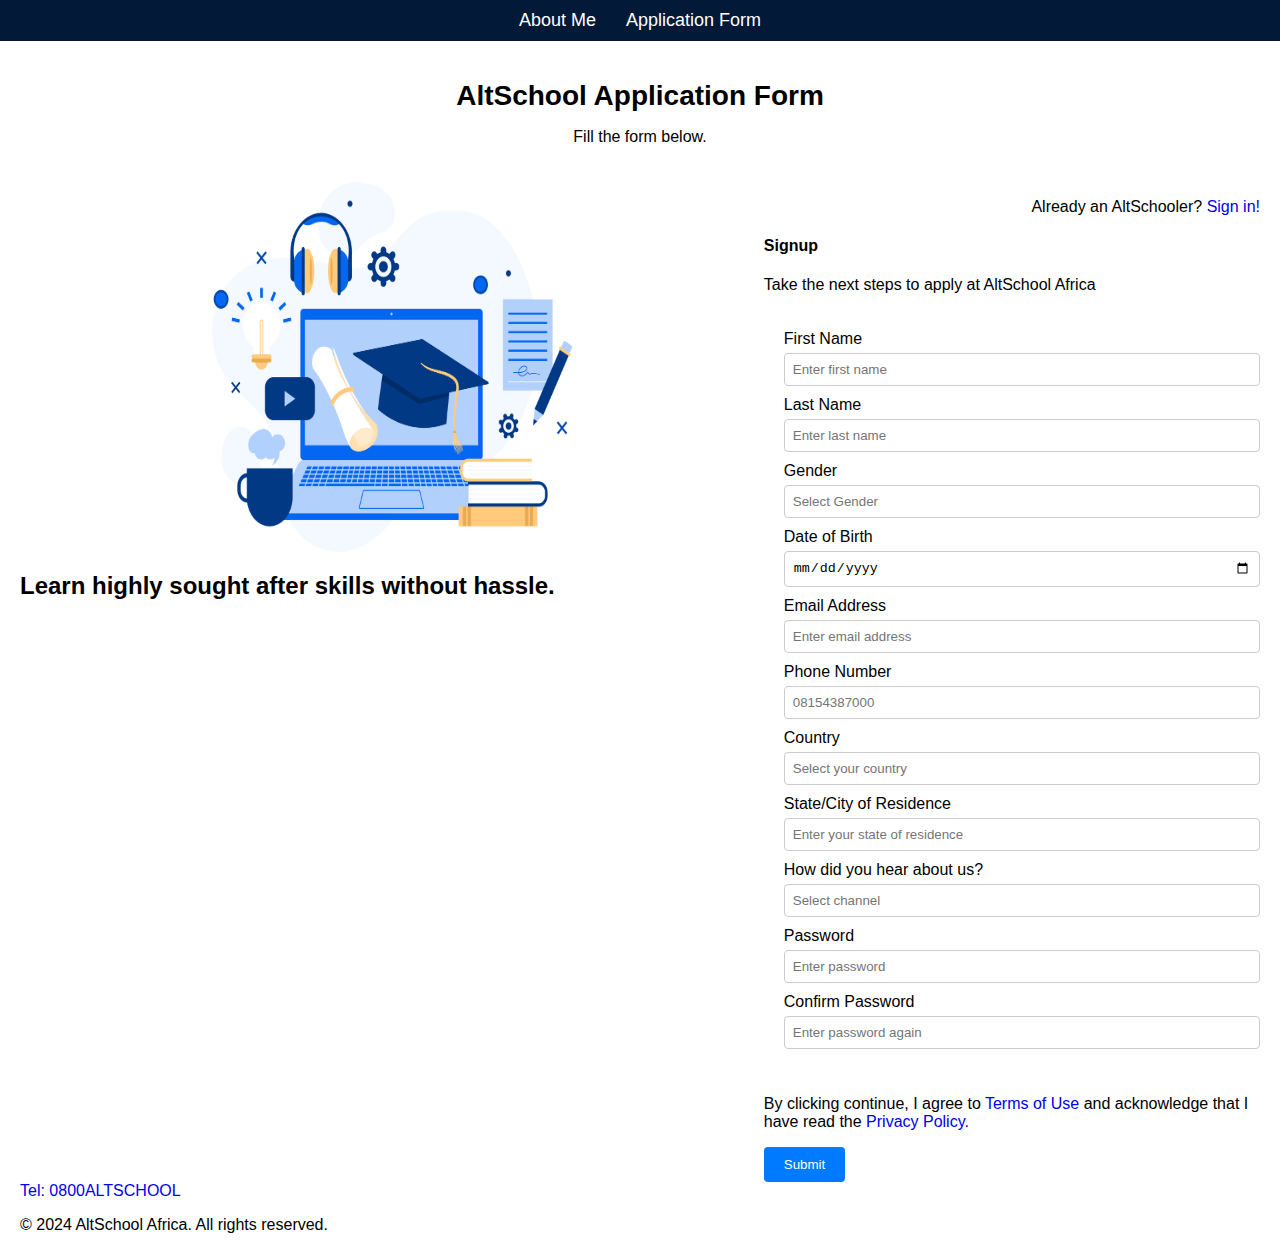
==== form.html @ ae06d079 "NEW: new files" ====
<!DOCTYPE html>
<html lang="en">

<head>
    <meta charset="UTF-8">
    <meta name="viewport" content="width=device-width, initial-scale=1.0">
    <link rel="stylesheet" href="form.css">
    <title>Application Form - ALT SCHOOL</title>
</head>

<body>

    <nav>
        <ul>
            <li><a href="index.html">About Me</a></li>
            <li><a href="form.html">Application Form</a></li>
        </ul>
    </nav>

    <header>
        <h1>AltSchool Application Form</h1>
        <p>Fill the form below.</p>
    </header>



    <div class="container">
        <div class="image-section">
            <img src="/Assets/Altschool registration logo.png" alt="Image Description" class="centered-image" width="360" height="370">
            <h2>
                Learn highly sought after skills without hassle.
              </h2>
        </div>

        <section class="right-hand">
            <div style="text-align: right; margin-right: 20px;">
                <p>Already an AltSchooler? <a href="#">Sign in!</a></p>
            </div>
           <span>
            <h4>Signup</h4>
            <p>Take the next steps to apply at AltSchool Africa</p>
           </span>
            <div class="form-section">
                <form action="/submit_application" method="post">
                    <label for="firstname">First Name</label>
                    <input type="text" id="firstname" placeholder="Enter first name" required>

                    <label for="lastname">Last Name</label>
                    <input type="text" id="lastname" placeholder="Enter last name" required> 

                    <label for="gender">Gender</label>
                    <input type="search" name="gender" id="gender" placeholder="Select Gender" list="genders" required>
                    <datalist id="genders">
                        <option value="Male">
                        <option value="Female">
                    </datalist>

                    <label for="dob">Date of Birth</label>
                    <input type="date" name="dateofbirth" id="dob" required> 

                    <label for="email">Email Address</label>
                    <input type="email" name="email" id="email" placeholder="Enter email address" required>

                    <label for="phone">Phone Number</label>
                    <input type="number" name="phone" id="phone" placeholder="08154387000" required>

                    <label for="country">Country</label>
                    <input type="search" name="country" id="country" placeholder="Select your country" list="countries"
                        required>
                    <datalist id="countries">
                        <option value="Alfganister">
                        <option value="Albania">
                        <option value="Algeria">
                        <option value="Andorra">
                        <option value="Angola">
                        <option value="Antigua">
                        <option value="Argentina">
                        <option value="Armenia">
                        <option value="Austria">
                        <option value="Azerbaijan">
                        <option value="Bahamas">
                        <option value="Bahrain">
                        <option value="Bangladesh">
                        <option value="Barbados">
                        <option value="Belgium">
                        <option value="Belize">
                        <option value="Benin">
                        <option value="Bhutan">
                        <option value="Bolivia">
                        <option value="Bosnia Herzegovina">
                        <option value="Botswana">
                        <option value="Brazil">
                        <option value="Brunei">
                        <option value="Bulgaria">
                        <option value="Burkina">
                        <option value="Burundi">
                        <option value="Cambodia">
                        <option value="Cameroon">
                        <option value="Canada">
                        <option value="Cape Verde">
                        <option value="Central Africa Rep">
                        <option value="Chad">
                        <option value="Chile">
                        <option value="China">
                        <option value="Colombia">
                        <option value="Comoros">
                        <option value="Costa Rica">
                        <option value="Crotia">
                        <option value="Cyprus">
                        <option value="Czech Republic">
                        <option value="Denmark">
                        <option value="Djibouti">
                        <option value="Dominica">
                        <option value="Dominican Republic">
                        <option value="East Timor">
                        <option value="Ecuador">
                        <option value="El Salvador">
                        <option value="Equatorial Guinea">
                        <option value="Eritrea">
                        <option value="Estonia">
                        <option value="Ethiopia">
                        <option value="Fiji">
                        <option value="Finland">
                        <option value="France">
                        <option value="Gabon">
                        <option value="Gambia">
                        <option value="Georgia">
                        <option value="Germany">
                        <option value="Ghana">
                        <option value="Greece">
                        <option value="Greneda">
                        <option value="Guatemala">
                        <option value="Guinea">
                        <option value="Chad">

                    </datalist>


                    <label for="city">State/City of Residence</label>
                    <input type="text" id="city" placeholder="Enter your state of residence" required> 

                    <label for="aboutus">How did you hear about us?</label>
                    <input type="search" name="aboutus" id="aboutus" list="channels" placeholder="Select channel"
                        required>
                    <datalist id="genders">
                        <option value="Twitter">
                        <option value="Facebook">
                        <option value="LinkedIn">
                        <option value="YouTube">
                        <option value="Friend">
                        <option value="WhatsApp">
                        <option value="Instagram">
                        <option value="Billboard">
                        <option value="Sales officer">
                        <option value="Others">
                    </datalist> 

                    <label for="password">Password</label>
                    <input type="password" name="password" id="password" placeholder="Enter password" required>
                    <label for="confirmpassword">Confirm Password</label>
                    <input type="password" name="confirmpassword" id="confirmpassword"
                        placeholder="Enter password again" required>
                </form>
            </div>

            <p>By clicking continue, I agree to <a href="#">Terms of Use</a> and acknowledge that I have read the <a
                    href="#">Privacy Policy.</a></p>

            <button type="submit">Submit</button>
        </section>
    </div>
    <footer>
        <a href="tel:+2349030287841">Tel: 0800ALTSCHOOL</a>
        <p>&copy; 2024 AltSchool Africa.  All rights reserved.</p>
        
    </footer>
</body>

</html>
---- form.css ----
body {
    font-family: EuclidLight, sans-serif;
    font-size: 1rem;
    margin: 0;
    padding: 0;
}

nav {
    background-color: #021938;
    padding: 10px;
}

nav ul {
    list-style: none;
    display: flex;
    justify-content: center;
    margin: 0;
    padding: 0;
}

nav ul li {
    margin: 0 15px;
}

nav ul li a {
    color: #fff;
    text-decoration: none;
    font-size: 18px;
}

nav ul li a:hover {
    color: #f4f4f4;
    background-color: #444;
    padding: 5px 10px;
    border-radius: 5px;
}

header {
    text-align: center;
    padding: 20px;
}

h1 {
    font-size: 28px;
    margin-bottom: 10px;
}

p {
    font-size: 16px;
}

.container {
    display: flex;
    min-height: 100vh;
}

.image-section {
    flex-basis: 1000px;
    overflow: hidden;
    margin-left: 20px
}

.centered-image {
    display: block;
    margin: 0 auto;
    max-width: 80%;
}

@media (max-width: 768px) {
    .centered-image {
        width: 80%;
    }
}

.form-section {
    flex-grow: 1;
    overflow-y: auto;
    padding: 20px;
}

label {
    display: block;
    margin-bottom: 5px;
}

input, select, textarea {
    width: 100%;
    padding: 8px;
    margin-bottom: 10px;
    border: 1px solid #ccc;
    border-radius: 4px;
    box-sizing: border-box;
}

button {
    background-color: #007bff;
    color: #fff;
    border: none;
    padding: 10px 20px;
    cursor: pointer;
    border-radius: 4px;
}

button:hover {
    background-color: #0056b3;
}

footer{
    margin-left: 20px;
}
a{
    text-decoration: none;
}
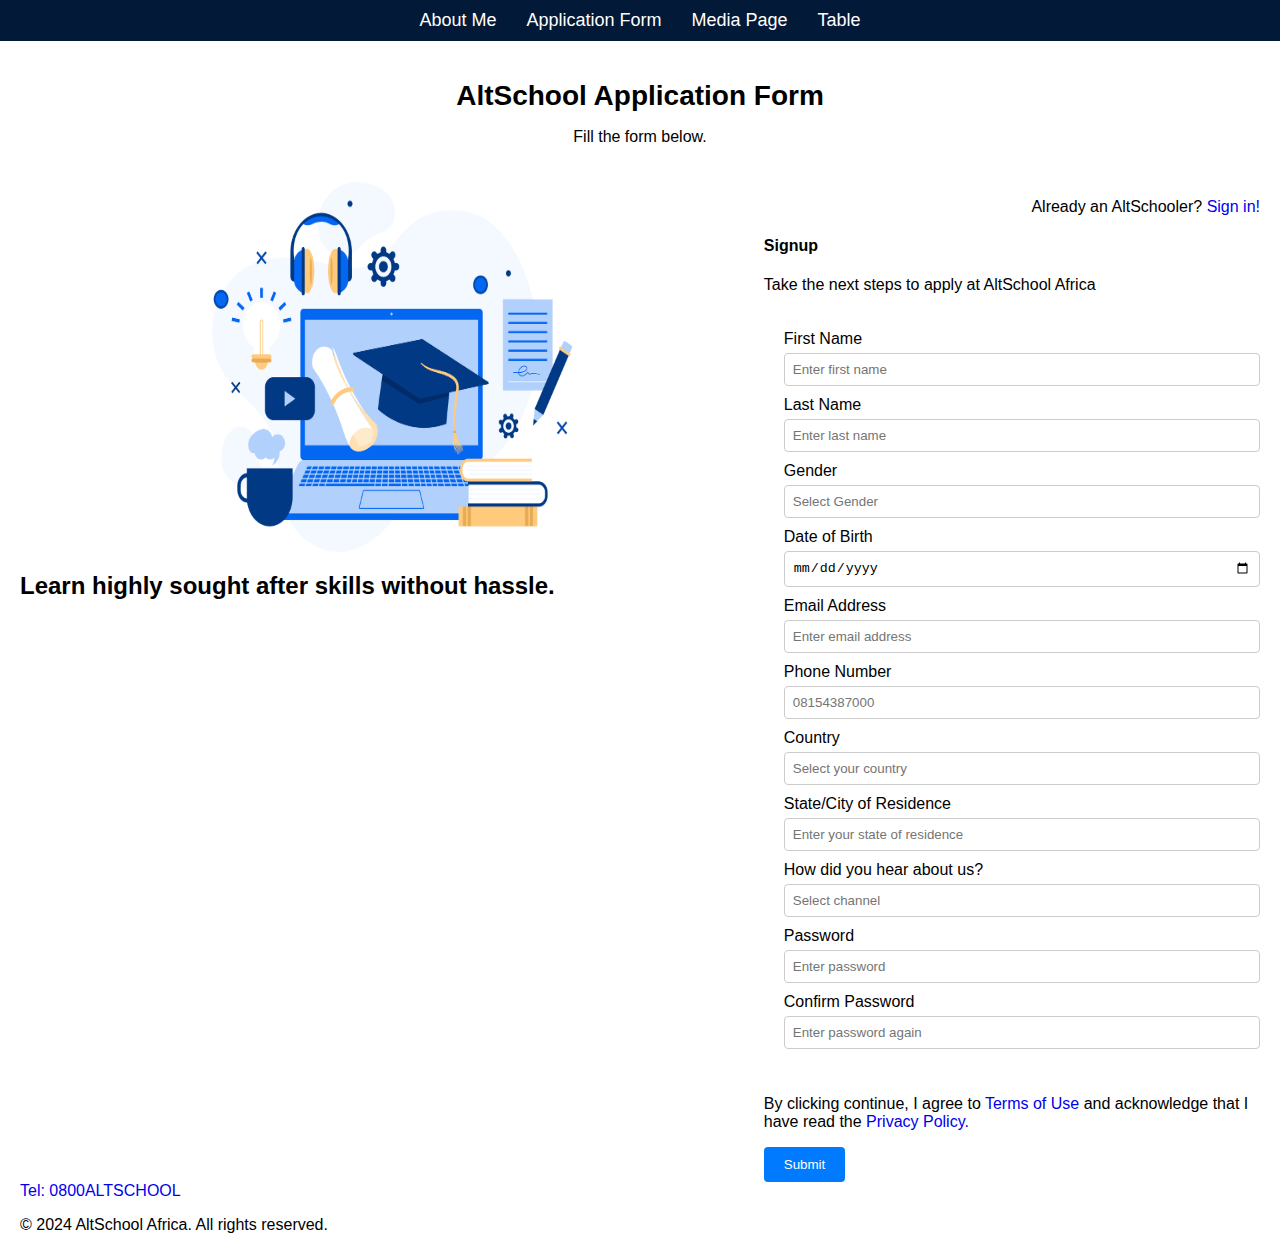
==== commit 4755589f: "chore: Update navigation links in form.html, index.html, media.html, and table.html" ====
--- a/form.html
+++ b/form.html
@@ -14,6 +14,8 @@
         <ul>
             <li><a href="index.html">About Me</a></li>
             <li><a href="form.html">Application Form</a></li>
+            <li><a href="media.html">Media Page</a></li>
+            <li><a href="table.html">Table</a></li>
         </ul>
     </nav>
 
--- a/form.css
+++ b/form.css
@@ -30,7 +30,7 @@
 
 nav ul li a:hover {
     color: #f4f4f4;
-    background-color: #444;
+    background-color: #695988;
     padding: 5px 10px;
     border-radius: 5px;
 }
